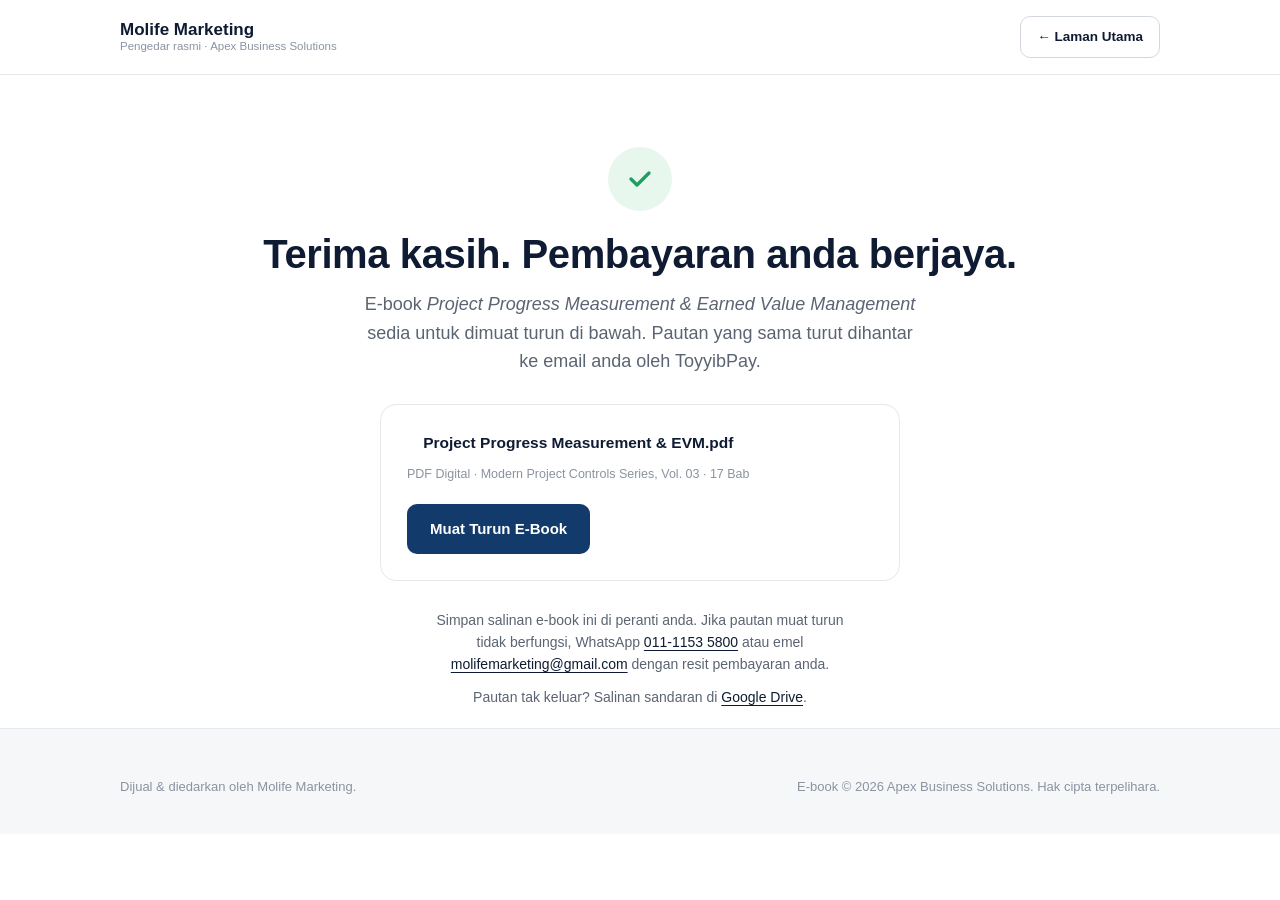
==== terima-kasih.html @ 0fa17842 "Landing page: Progress Measurement & EVM e-book (Molife Marketing x Apex Business Solutions)" ====
<!DOCTYPE html>
<html lang="ms">
<head>
<meta charset="UTF-8" />
<meta name="viewport" content="width=device-width, initial-scale=1.0" />
<title>Pembayaran Diterima — Muat Turun E-Book | Molife Marketing</title>
<meta name="robots" content="noindex,nofollow" />
<meta name="theme-color" content="#123A6B" />
<link rel="icon" href="data:image/svg+xml,%3Csvg xmlns='http://www.w3.org/2000/svg' viewBox='0 0 100 100'%3E%3Crect width='100' height='100' rx='20' fill='%23123A6B'/%3E%3Cpath d='M22 72 L40 40 L55 58 L78 26' stroke='%23C9992E' stroke-width='8' fill='none' stroke-linecap='round' stroke-linejoin='round'/%3E%3C/svg%3E" />
<link rel="stylesheet" href="style.css" />
</head>
<body>

<header>
  <div class="header-main">
    <div class="wrap">
      <a href="index.html" class="brand">
        <span class="brand-mark">Molife Marketing</span>
        <span class="brand-sub">Pengedar rasmi &middot; Apex Business Solutions</span>
      </a>
      <a href="index.html" class="btn btn-outline btn-sm">&larr; Laman Utama</a>
    </div>
  </div>
</header>

<main>
<section class="status-hero">
  <div class="wrap">
    <div id="state-success">
      <div class="status-icon success"><svg viewBox="0 0 20 20" fill="none"><path d="M4 10l4 4 8-8" stroke="currentColor" stroke-width="2.2" stroke-linecap="round" stroke-linejoin="round"/></svg></div>
      <h1 class="headline" style="font-size:clamp(28px,4.2vw,40px);margin-bottom:14px">Terima kasih. Pembayaran anda berjaya.</h1>
      <p class="hero-sub" style="margin:0 auto">E&#8209;book <em>Project Progress Measurement &amp; Earned Value Management</em> sedia untuk dimuat turun di bawah. Pautan yang sama turut dihantar ke email anda oleh ToyyibPay.</p>
    </div>

    <div id="state-fail" style="display:none">
      <div class="status-icon fail"><svg viewBox="0 0 20 20" fill="none"><path d="M6 6l8 8M14 6l-8 8" stroke="currentColor" stroke-width="2.2" stroke-linecap="round"/></svg></div>
      <h1 class="headline" style="font-size:clamp(28px,4.2vw,40px);margin-bottom:14px">Pembayaran belum selesai.</h1>
      <p class="hero-sub" style="margin:0 auto">Transaksi anda tidak berjaya atau dibatalkan. Tiada jumlah telah ditolak jika status menunjukkan gagal. Sila cuba sekali lagi.</p>
    </div>

    <div class="order-card" id="order-table" style="display:none">
      <div class="order-row" id="row-order-id" style="display:none"><span class="k">Order ID</span><span class="v" id="v-order-id"></span></div>
      <div class="order-row" id="row-billcode" style="display:none"><span class="k">Billcode</span><span class="v" id="v-billcode"></span></div>
      <div class="order-row" id="row-transaction" style="display:none"><span class="k">Transaction ID</span><span class="v" id="v-transaction"></span></div>
      <div class="order-row" id="row-status" style="display:none"><span class="k">Status</span><span class="v" id="v-status"></span></div>
    </div>

    <div id="download-block">
      <div class="download-box">
        <div>
          <b style="display:block;font-size:15.5px;margin-bottom:4px">Project Progress Measurement &amp; EVM.pdf</b>
          <span class="fname">PDF Digital &middot; Modern Project Controls Series, Vol. 03 &middot; 17 Bab</span>
        </div>
        <a href="assets/Progress-Measurement-EVM-Guide-Apex-2026.pdf" download class="btn btn-primary">Muat Turun E&#8209;Book</a>
      </div>
      <p class="support-note">Simpan salinan e&#8209;book ini di peranti anda. Jika pautan muat turun tidak berfungsi, WhatsApp <a href="https://wa.me/601111535800" target="_blank" rel="noopener">011&#8209;1153 5800</a> atau emel <a href="mailto:molifemarketing@gmail.com">molifemarketing@gmail.com</a> dengan resit pembayaran anda.</p>
      <p class="support-note" style="margin-top:10px">Pautan tak keluar? Salinan sandaran di <a href="https://drive.google.com/drive/u/0/folders/1Qkt8gLkhxoUFuu0Xzl1FkinsDRuWsXbj" target="_blank" rel="noopener">Google Drive</a>.</p>
    </div>

    <div id="retry-block" style="display:none">
      <a href="https://toyyibpay.com/EVM" class="btn btn-primary">Cuba Bayar Semula &mdash; RM69</a>
      <p class="support-note" style="margin-top:16px">Masalah berulang? WhatsApp <a href="https://wa.me/601111535800" target="_blank" rel="noopener">011&#8209;1153 5800</a> atau emel <a href="mailto:molifemarketing@gmail.com">molifemarketing@gmail.com</a> untuk bantuan.</p>
    </div>
  </div>
</section>
</main>

<footer>
  <div class="wrap">
    <div class="footer-bottom" style="border-top:none;padding-top:0">
      <span>Dijual &amp; diedarkan oleh Molife Marketing.</span>
      <span>E&#8209;book &copy; 2026 Apex Business Solutions. Hak cipta terpelihara.</span>
    </div>
  </div>
</footer>

<script>
(function(){
  var params = new URLSearchParams(window.location.search);
  var statusId = params.get('status_id');
  var billcode = params.get('billcode');
  var orderId = params.get('order_id');
  var txnId = params.get('transaction_id');

  function setRow(rowId, valId, value){
    if(!value) return;
    document.getElementById(rowId).style.display = 'grid';
    document.getElementById(valId).textContent = value;
  }
  if (orderId || billcode || txnId || statusId){
    document.getElementById('order-table').style.display = 'block';
    setRow('row-order-id','v-order-id', orderId);
    setRow('row-billcode','v-billcode', billcode);
    setRow('row-transaction','v-transaction', txnId);
    if (statusId){
      var label = statusId === '1' ? 'Berjaya' : (statusId === '2' ? 'Belum Selesai / Pending' : 'Gagal');
      setRow('row-status','v-status', label + ' (status_id=' + statusId + ')');
    }
  }

  var failed = statusId && statusId !== '1';
  if (failed){
    document.getElementById('state-success').style.display = 'none';
    document.getElementById('state-fail').style.display = 'block';
    document.getElementById('download-block').style.display = 'none';
    document.getElementById('retry-block').style.display = 'block';
  }
})();
</script>
</body>
</html>
---- style.css ----
:root{
  --bg:#FFFFFF;
  --bg-soft:#F6F7F9;
  --ink:#0F1B33;
  --ink-muted:#5B6472;
  --ink-faint:#8A93A1;
  --border:#E4E7EC;
  --border-strong:#D3D8DF;
  --accent:#123A6B;
  --accent-dark:#0A2748;
  --accent-soft:#EAF0F8;
  --gold:#C9992E;
  --gold-dark:#A67C1F;
  --gold-soft:#FBF2DE;
  --success:#1F9D63;
  --success-soft:#E7F7EE;
  --danger:#E1483B;
  --danger-soft:#FDEDEC;
  --radius:10px;
  --radius-lg:16px;
  --font: -apple-system,BlinkMacSystemFont,"Segoe UI",Roboto,Helvetica,Arial,sans-serif;
  --maxw:1120px;
  --shadow: 0 1px 2px rgba(15,27,51,0.04), 0 8px 24px rgba(15,27,51,0.08);
}
*,*::before,*::after{box-sizing:border-box;margin:0;padding:0}
html{scroll-behavior:smooth}
@media (prefers-reduced-motion:reduce){html{scroll-behavior:auto}*{animation-duration:0.01ms!important;transition-duration:0.01ms!important;scroll-behavior:auto!important}}
body{
  background:var(--bg);
  color:var(--ink);
  font-family:var(--font);
  font-size:16px;
  line-height:1.6;
  -webkit-font-smoothing:antialiased;
}
a{color:inherit}
img,svg{display:block;max-width:100%}
b,strong{font-weight:600}
.wrap{max-width:var(--maxw);margin-left:auto;margin-right:auto;padding:0 clamp(20px,4vw,40px)}

/* ---- buttons ---- */
.btn{display:inline-flex;align-items:center;justify-content:center;gap:8px;font-family:var(--font);font-weight:600;font-size:15px;text-decoration:none;padding:12px 22px;border-radius:var(--radius);border:1px solid transparent;cursor:pointer;transition:background .15s ease, border-color .15s ease, transform .1s ease}
.btn:active{transform:scale(0.98)}
.btn-primary{background:var(--accent);color:#fff}
.btn-primary:hover{background:var(--accent-dark)}
.btn-outline{background:#fff;border-color:var(--border-strong);color:var(--ink)}
.btn-outline:hover{border-color:var(--ink-faint)}
.btn-sm{padding:9px 16px;font-size:13.5px}
.btn-block{width:100%}

/* ---- header ---- */
header{position:sticky;top:0;z-index:70;background:rgba(255,255,255,0.92);backdrop-filter:saturate(180%) blur(8px);border-bottom:1px solid var(--border)}
.header-main{padding:16px 0}
.header-main .wrap{display:flex;align-items:center;justify-content:space-between;gap:20px}
.brand{display:flex;flex-direction:column;text-decoration:none;line-height:1.2}
.brand-mark{font-weight:700;font-size:17px;color:var(--ink)}
.brand-sub{font-size:11.5px;color:var(--ink-faint)}
nav.desktop-nav{display:none;align-items:center;gap:30px}
nav.desktop-nav a{font-size:14.5px;text-decoration:none;color:var(--ink-muted);font-weight:500}
nav.desktop-nav a:hover{color:var(--ink)}
@media (min-width:860px){nav.desktop-nav{display:flex}}
.nav-cta{display:none}
@media (min-width:640px){.nav-cta{display:inline-flex}}

/* ---- generic section ---- */
section.section{padding:76px 0}
.section-soft{background:var(--bg-soft)}
.section-head{max-width:640px;margin:0 0 44px}
.eyebrow{display:inline-block;font-size:13px;font-weight:600;color:var(--accent);letter-spacing:0.02em;margin-bottom:10px}
h1,h2,h3{font-family:var(--font);font-weight:700;letter-spacing:-0.01em;text-wrap:balance;color:var(--ink)}
h2{font-size:clamp(26px,3.2vw,36px)}
p.lead{color:var(--ink-muted);font-size:17px;max-width:60ch}

/* ---- hero ---- */
#hero{padding:76px 0 64px;text-align:center}
.hero-inner{max-width:760px;margin:0 auto}
.hero-eyebrow{display:inline-flex;align-items:center;gap:8px;background:var(--ink);color:var(--gold);font-size:13px;font-weight:600;padding:7px 14px;border-radius:999px;margin-bottom:22px;letter-spacing:0.02em}
h1.headline{font-size:clamp(34px,5.4vw,54px);line-height:1.08;margin-bottom:20px}
h1.headline em{font-style:normal;color:var(--gold-dark)}
.hero-sub{font-size:18px;color:var(--ink-muted);max-width:56ch;margin:0 auto 32px}
.hero-ctas{display:flex;gap:14px;flex-wrap:wrap;justify-content:center;margin-bottom:28px}
.trust-row{display:flex;gap:22px;flex-wrap:wrap;justify-content:center;font-size:13.5px;color:var(--ink-faint);list-style:none}
.trust-row li{display:flex;align-items:center;gap:7px}
.trust-row svg{width:15px;height:15px;color:var(--success);flex:none}

.chart-card{max-width:640px;margin:44px auto 0;border:1px solid var(--border);border-radius:var(--radius-lg);padding:22px 22px 14px;background:#fff;box-shadow:var(--shadow);text-align:left}
.chart-card .cap{display:flex;justify-content:space-between;font-size:12px;color:var(--ink-faint);margin-bottom:10px}
.legend-mini{display:flex;gap:18px;font-size:12.5px;color:var(--ink-muted);padding:12px 2px 2px;flex-wrap:wrap}
.legend-mini span{display:flex;align-items:center;gap:6px}
.swatch{width:16px;height:2px;display:inline-block;border-radius:2px}
.swatch.dash{background:repeating-linear-gradient(90deg,var(--ink-faint) 0 5px, transparent 5px 9px)}
.swatch.solid{background:var(--danger)}
path.draw{stroke-dasharray:820;stroke-dashoffset:820;animation:draw 1.6s ease forwards .2s}
path.draw.delay{animation-delay:.5s}
@keyframes draw{to{stroke-dashoffset:0}}
path.draw-dashed{stroke-dashoffset:820;animation:drawDashed 1.6s ease forwards .2s}
@keyframes drawDashed{to{stroke-dashoffset:0}}
@media (prefers-reduced-motion:reduce){path.draw-dashed{stroke-dashoffset:0;animation:none}}
circle.pulse{animation:pulse 2.2s ease-in-out infinite}
@keyframes pulse{0%,100%{opacity:1}50%{opacity:.4}}
@media (prefers-reduced-motion:reduce){path.draw{stroke-dashoffset:0;animation:none}circle.pulse{animation:none}}

/* ---- feature / card grid ---- */
.card-grid{display:grid;grid-template-columns:repeat(auto-fit,minmax(240px,1fr));gap:18px}
.card{background:#fff;border:1px solid var(--border);border-radius:var(--radius-lg);padding:26px;transition:border-color .15s ease, transform .15s ease, box-shadow .15s ease}
.card:hover{border-color:var(--border-strong);transform:translateY(-3px);box-shadow:var(--shadow)}
.card-icon{width:40px;height:40px;border-radius:10px;display:flex;align-items:center;justify-content:center;margin-bottom:16px}
.card-icon.danger{background:var(--danger-soft);color:var(--danger)}
.card-icon.accent{background:var(--gold-soft);color:var(--gold-dark)}
.card-icon svg{width:20px;height:20px}
.card h3{font-size:16px;margin-bottom:6px}
.card p{font-size:14.5px;color:var(--ink-muted);line-height:1.55}

/* ---- SPI calculator ---- */
.calc-card{background:#fff;border:1px solid var(--border);border-radius:var(--radius-lg);padding:32px;max-width:640px;margin:0 auto;box-shadow:var(--shadow)}
.calc-grid{display:grid;grid-template-columns:1fr 1fr;gap:20px;margin-bottom:26px}
.calc-field label{display:block;font-size:13px;color:var(--ink-muted);margin-bottom:8px;font-weight:600}
.calc-field .input-wrap{position:relative}
.calc-field input[type=number]{width:100%;padding:12px 36px 12px 14px;border:1px solid var(--border-strong);border-radius:var(--radius);font-size:16px;font-family:var(--font);color:var(--ink);background:#fff}
.calc-field input[type=number]:focus{outline:none;border-color:var(--accent)}
.calc-field .unit{position:absolute;right:14px;top:50%;transform:translateY(-50%);color:var(--ink-faint);font-size:14px;pointer-events:none}
.calc-result{border-top:1px solid var(--border);padding-top:24px;display:flex;align-items:center;justify-content:space-between;flex-wrap:wrap;gap:16px}
.calc-spi{display:flex;align-items:baseline;gap:10px}
.calc-spi .num{font-size:40px;font-weight:700;font-variant-numeric:tabular-nums;transition:color .2s ease}
.calc-spi .label{font-size:12.5px;color:var(--ink-faint);line-height:1.3}
.calc-badge{padding:8px 16px;border-radius:999px;font-size:13.5px;font-weight:600;transition:background .2s ease, color .2s ease}
.calc-badge.good{background:var(--success-soft);color:var(--success)}
.calc-badge.warn{background:#FFF4E5;color:#B4690E}
.calc-badge.bad{background:var(--danger-soft);color:var(--danger)}
.calc-note{font-size:13.5px;color:var(--ink-muted);margin-top:16px;line-height:1.6}

/* ---- checklist grid ---- */
.check-grid{display:grid;grid-template-columns:repeat(auto-fill,minmax(260px,1fr));gap:4px 24px}
.check-item{display:flex;gap:12px;padding:12px 0;border-bottom:1px solid var(--border)}
.check-item svg{width:18px;height:18px;color:var(--success);flex:none;margin-top:2px}
.check-item b{font-size:14.5px;font-weight:600;display:block}
.check-item span.note{font-size:13px;color:var(--ink-faint)}

/* ---- accordion ---- */
.accordion{border-top:1px solid var(--border)}
.acc-item{border-bottom:1px solid var(--border)}
.acc-head{width:100%;background:none;border:0;color:var(--ink);display:flex;align-items:center;justify-content:space-between;gap:16px;padding:20px 2px;cursor:pointer;text-align:left;font-family:var(--font)}
.acc-title{font-weight:600;font-size:15.5px;flex:1}
.acc-range{font-size:13px;color:var(--ink-faint);margin-right:14px;white-space:nowrap}
.acc-chevron{width:11px;height:11px;flex:none;transition:transform .25s ease;color:var(--ink-faint)}
.acc-item.open .acc-chevron{transform:rotate(45deg)}
.acc-body{max-height:0;overflow:hidden;transition:max-height .3s ease}
.acc-body-inner{padding:0 2px 22px;color:var(--ink-muted);font-size:14.5px;max-width:70ch}

/* ---- tag pills ---- */
.tag-cloud{display:flex;flex-wrap:wrap;gap:10px;list-style:none}
.tag{border:1px solid var(--border-strong);padding:9px 16px;border-radius:999px;font-size:14px;color:var(--ink-muted);background:#fff}
.tag.hot{border-color:var(--gold);color:var(--gold-dark);background:var(--gold-soft)}

/* ---- pricing ---- */
.pricing-card{max-width:440px;margin:0 auto;background:#fff;border:1px solid var(--border);border-radius:var(--radius-lg);padding:36px 32px;box-shadow:var(--shadow);text-align:center}
.pricing-badge{display:inline-block;background:var(--danger-soft);color:var(--danger);font-size:13px;font-weight:600;padding:6px 14px;border-radius:999px;margin-bottom:18px}
.price-row{display:flex;align-items:baseline;justify-content:center;gap:10px;margin-bottom:6px}
.price-old{color:var(--ink-faint);text-decoration:line-through;font-size:18px}
.price-new{font-size:44px;font-weight:700;color:var(--ink)}
.price-note{color:var(--ink-faint);font-size:13.5px;margin-bottom:24px}
.pricing-list{list-style:none;text-align:left;margin:0 0 26px;display:flex;flex-direction:column;gap:12px}
.pricing-list li{display:flex;gap:10px;font-size:14.5px;color:var(--ink-muted)}
.pricing-list svg{width:17px;height:17px;color:var(--success);flex:none;margin-top:2px}
.gateway-note{font-size:12.5px;color:var(--ink-faint);margin-top:14px}
.countdown{display:flex;gap:16px;justify-content:center;margin:20px 0 24px}
.countdown div{text-align:center}
.countdown .num{font-size:22px;font-weight:700;color:var(--gold-dark);font-variant-numeric:tabular-nums}
.countdown .lbl{font-size:10.5px;color:var(--ink-faint);letter-spacing:0.04em;text-transform:uppercase}

/* ---- footer ---- */
footer{border-top:1px solid var(--border);padding:48px 0 36px;background:var(--bg-soft)}
.footer-top{display:flex;flex-wrap:wrap;justify-content:space-between;gap:32px;margin-bottom:32px}
.footer-brand p{color:var(--ink-muted);font-size:14px;max-width:34ch;margin-top:8px}
.footer-links{display:flex;gap:48px;flex-wrap:wrap}
.footer-links h4{font-size:12.5px;color:var(--ink-faint);text-transform:uppercase;letter-spacing:0.04em;margin-bottom:12px}
.footer-links ul{list-style:none;display:flex;flex-direction:column;gap:9px}
.footer-links a{font-size:14px;color:var(--ink-muted);text-decoration:none}
.footer-links a:hover{color:var(--ink)}
.footer-bottom{border-top:1px solid var(--border);padding-top:22px;display:flex;flex-wrap:wrap;justify-content:space-between;gap:12px;font-size:13px;color:var(--ink-faint)}

/* ---- sticky mobile cta ---- */
#sticky-cta{position:fixed;left:0;right:0;bottom:0;z-index:75;background:#fff;border-top:1px solid var(--border);box-shadow:0 -4px 16px rgba(20,23,31,0.06);padding:12px 16px;display:flex;align-items:center;justify-content:space-between;gap:12px;transform:translateY(120%);transition:transform .3s ease}
#sticky-cta.show{transform:translateY(0)}
#sticky-cta .price{font-size:15px;font-weight:600}
#sticky-cta .price s{color:var(--ink-faint);margin-right:6px;font-size:12px;font-weight:400}
@media (min-width:760px){#sticky-cta{display:none}}

/* ---- scroll reveal ---- */
.reveal{opacity:0;transform:translateY(16px);transition:opacity .5s ease, transform .5s ease}
.reveal.is-visible{opacity:1;transform:translateY(0)}

/* ---- order status (terima-kasih page) ---- */
.status-hero{padding:72px 0 20px;text-align:center}
.status-icon{width:64px;height:64px;border-radius:50%;display:flex;align-items:center;justify-content:center;margin:0 auto 22px}
.status-icon.success{background:var(--success-soft);color:var(--success)}
.status-icon.fail{background:var(--danger-soft);color:var(--danger)}
.status-icon svg{width:30px;height:30px}
.order-card{max-width:520px;margin:32px auto 0;border:1px solid var(--border);border-radius:var(--radius-lg);overflow:hidden;text-align:left}
.order-row{display:grid;grid-template-columns:150px 1fr;gap:16px;padding:13px 20px;border-bottom:1px solid var(--border);font-size:13.5px}
.order-row:last-child{border-bottom:none}
.order-row .k{color:var(--ink-faint)}
.order-row .v{word-break:break-all;font-weight:500}
.download-box{max-width:520px;margin:28px auto;border:1px solid var(--border);border-radius:var(--radius-lg);padding:26px;display:flex;flex-wrap:wrap;gap:18px;align-items:center;justify-content:space-between;background:#fff}
.download-box .fname{font-size:12.5px;color:var(--ink-faint)}
.support-note{font-size:14px;color:var(--ink-muted);max-width:56ch;margin:0 auto}
.support-note a{text-decoration:underline;text-underline-offset:3px;color:var(--ink)}
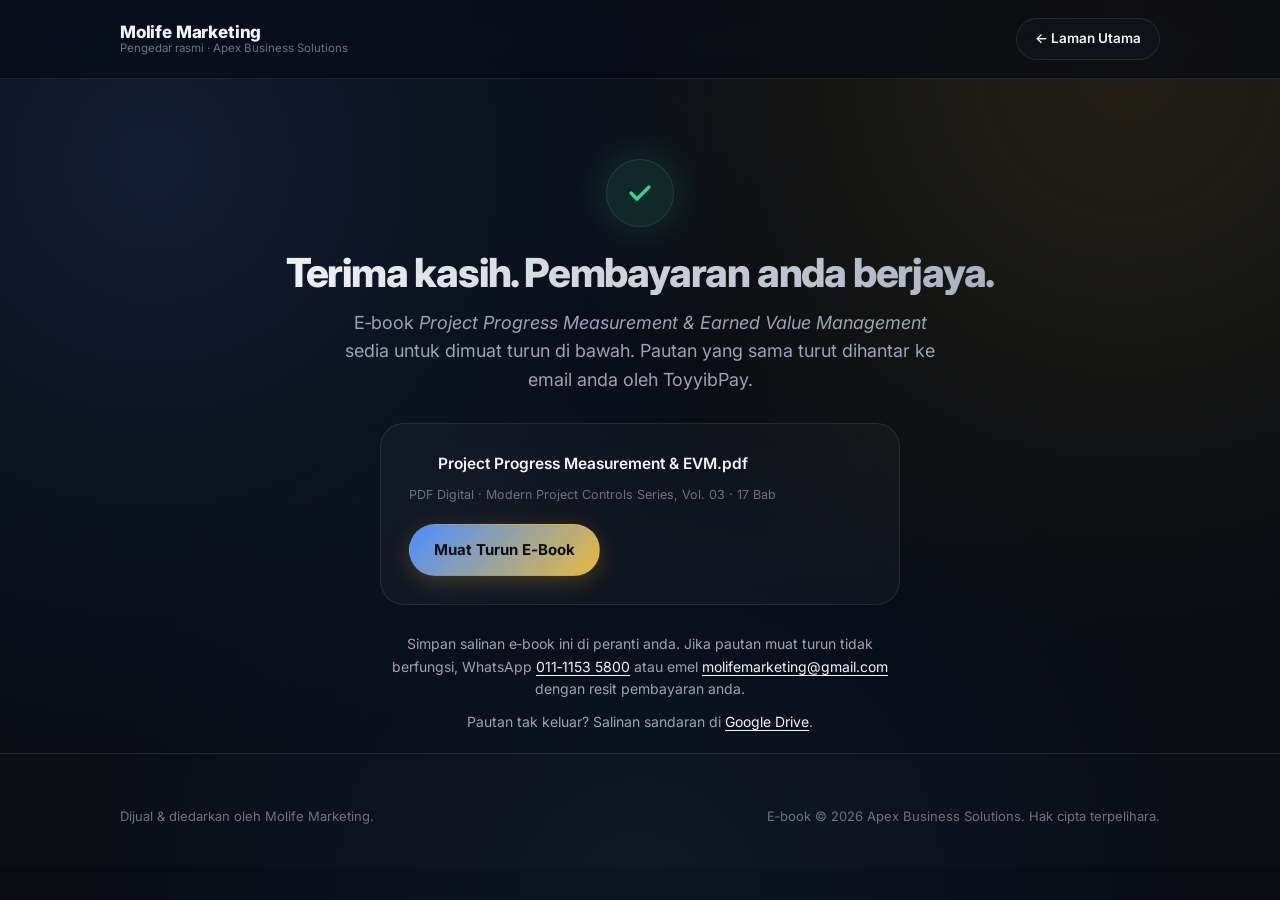
==== commit 9b64e2a6: "Restyle to dark glassmorphism (navy/gold) matching cashflowtrackerai.netlify.app reference" ====
--- a/terima-kasih.html
+++ b/terima-kasih.html
@@ -7,6 +7,9 @@
 <meta name="robots" content="noindex,nofollow" />
 <meta name="theme-color" content="#123A6B" />
 <link rel="icon" href="data:image/svg+xml,%3Csvg xmlns='http://www.w3.org/2000/svg' viewBox='0 0 100 100'%3E%3Crect width='100' height='100' rx='20' fill='%23123A6B'/%3E%3Cpath d='M22 72 L40 40 L55 58 L78 26' stroke='%23C9992E' stroke-width='8' fill='none' stroke-linecap='round' stroke-linejoin='round'/%3E%3C/svg%3E" />
+<link rel="preconnect" href="https://fonts.googleapis.com" />
+<link rel="preconnect" href="https://fonts.gstatic.com" crossorigin />
+<link href="https://fonts.googleapis.com/css2?family=Inter:wght@300;400;500;600;700;800&display=swap" rel="stylesheet" />
 <link rel="stylesheet" href="style.css" />
 </head>
 <body>
--- a/style.css
+++ b/style.css
@@ -1,37 +1,54 @@
 :root{
-  --bg:#FFFFFF;
-  --bg-soft:#F6F7F9;
-  --ink:#0F1B33;
-  --ink-muted:#5B6472;
-  --ink-faint:#8A93A1;
-  --border:#E4E7EC;
-  --border-strong:#D3D8DF;
-  --accent:#123A6B;
-  --accent-dark:#0A2748;
-  --accent-soft:#EAF0F8;
-  --gold:#C9992E;
-  --gold-dark:#A67C1F;
-  --gold-soft:#FBF2DE;
-  --success:#1F9D63;
-  --success-soft:#E7F7EE;
-  --danger:#E1483B;
-  --danger-soft:#FDEDEC;
-  --radius:10px;
-  --radius-lg:16px;
-  --font: -apple-system,BlinkMacSystemFont,"Segoe UI",Roboto,Helvetica,Arial,sans-serif;
+  --bg-dark:#080b12;
+  --bg-darker:#04060a;
+  --bg-soft:rgba(255,255,255,0.03);
+  --ink:#f2f5fa;
+  --ink-muted:#9aa4b6;
+  --ink-faint:#6b7383;
+  --border:rgba(255,255,255,0.10);
+  --border-strong:rgba(255,255,255,0.18);
+  --accent:#4c8dff;
+  --accent-dark:#2f6fed;
+  --accent-soft:rgba(76,141,255,0.12);
+  --gold:#e8b93c;
+  --gold-dark:#c9992e;
+  --gold-soft:rgba(232,185,60,0.12);
+  --accent-gradient:linear-gradient(135deg, var(--accent), var(--gold));
+  --glass-bg:rgba(255,255,255,0.03);
+  --glass-border:rgba(255,255,255,0.09);
+  --success:#34d399;
+  --success-soft:rgba(52,211,153,0.12);
+  --danger:#f4614f;
+  --danger-soft:rgba(244,97,79,0.12);
+  --radius:12px;
+  --radius-lg:24px;
+  --font:'Inter',-apple-system,BlinkMacSystemFont,"Segoe UI",Roboto,Helvetica,Arial,sans-serif;
   --maxw:1120px;
-  --shadow: 0 1px 2px rgba(15,27,51,0.04), 0 8px 24px rgba(15,27,51,0.08);
+  --shadow: 0 10px 30px rgba(0,0,0,0.35);
 }
 *,*::before,*::after{box-sizing:border-box;margin:0;padding:0}
 html{scroll-behavior:smooth}
 @media (prefers-reduced-motion:reduce){html{scroll-behavior:auto}*{animation-duration:0.01ms!important;transition-duration:0.01ms!important;scroll-behavior:auto!important}}
 body{
-  background:var(--bg);
+  background-color:var(--bg-dark);
   color:var(--ink);
   font-family:var(--font);
   font-size:16px;
   line-height:1.6;
   -webkit-font-smoothing:antialiased;
+  overflow-x:hidden;
+  position:relative;
+}
+body::before{
+  content:'';
+  position:fixed;
+  inset:0;
+  background:
+    radial-gradient(circle at 12% 18%, rgba(76,141,255,0.14) 0%, transparent 45%),
+    radial-gradient(circle at 88% 8%, rgba(232,185,60,0.12) 0%, transparent 42%),
+    radial-gradient(circle at 50% 100%, rgba(76,141,255,0.08) 0%, transparent 50%);
+  z-index:-1;
+  pointer-events:none;
 }
 a{color:inherit}
 img,svg{display:block;max-width:100%}
@@ -39,51 +56,53 @@
 .wrap{max-width:var(--maxw);margin-left:auto;margin-right:auto;padding:0 clamp(20px,4vw,40px)}
 
 /* ---- buttons ---- */
-.btn{display:inline-flex;align-items:center;justify-content:center;gap:8px;font-family:var(--font);font-weight:600;font-size:15px;text-decoration:none;padding:12px 22px;border-radius:var(--radius);border:1px solid transparent;cursor:pointer;transition:background .15s ease, border-color .15s ease, transform .1s ease}
+.btn{display:inline-flex;align-items:center;justify-content:center;gap:8px;font-family:var(--font);font-weight:600;font-size:15px;text-decoration:none;padding:13px 24px;border-radius:999px;border:1px solid transparent;cursor:pointer;transition:background .2s ease, border-color .2s ease, transform .15s ease, box-shadow .2s ease}
 .btn:active{transform:scale(0.98)}
-.btn-primary{background:var(--accent);color:#fff}
-.btn-primary:hover{background:var(--accent-dark)}
-.btn-outline{background:#fff;border-color:var(--border-strong);color:var(--ink)}
-.btn-outline:hover{border-color:var(--ink-faint)}
-.btn-sm{padding:9px 16px;font-size:13.5px}
+.btn-primary{background:var(--accent-gradient);color:#0a0d14;font-weight:700;box-shadow:0 6px 22px rgba(232,185,60,0.22)}
+.btn-primary:hover{transform:translateY(-2px);box-shadow:0 10px 28px rgba(232,185,60,0.35)}
+.btn-outline{background:var(--glass-bg);border-color:var(--glass-border);color:var(--ink);backdrop-filter:blur(8px);-webkit-backdrop-filter:blur(8px)}
+.btn-outline:hover{border-color:var(--border-strong);background:rgba(255,255,255,0.06);transform:translateY(-2px)}
+.btn-sm{padding:9px 18px;font-size:13.5px}
 .btn-block{width:100%}
 
 /* ---- header ---- */
-header{position:sticky;top:0;z-index:70;background:rgba(255,255,255,0.92);backdrop-filter:saturate(180%) blur(8px);border-bottom:1px solid var(--border)}
-.header-main{padding:16px 0}
+header{position:sticky;top:0;z-index:70;background:rgba(8,11,18,0.72);backdrop-filter:saturate(160%) blur(14px);-webkit-backdrop-filter:saturate(160%) blur(14px);border-bottom:1px solid var(--glass-border)}
+.header-main{padding:18px 0}
 .header-main .wrap{display:flex;align-items:center;justify-content:space-between;gap:20px}
 .brand{display:flex;flex-direction:column;text-decoration:none;line-height:1.2}
-.brand-mark{font-weight:700;font-size:17px;color:var(--ink)}
+.brand-mark{font-weight:800;font-size:17px;color:var(--ink);letter-spacing:-0.01em}
 .brand-sub{font-size:11.5px;color:var(--ink-faint)}
 nav.desktop-nav{display:none;align-items:center;gap:30px}
-nav.desktop-nav a{font-size:14.5px;text-decoration:none;color:var(--ink-muted);font-weight:500}
+nav.desktop-nav a{font-size:14.5px;text-decoration:none;color:var(--ink-muted);font-weight:500;transition:color .2s ease}
 nav.desktop-nav a:hover{color:var(--ink)}
 @media (min-width:860px){nav.desktop-nav{display:flex}}
 .nav-cta{display:none}
 @media (min-width:640px){.nav-cta{display:inline-flex}}
 
 /* ---- generic section ---- */
-section.section{padding:76px 0}
-.section-soft{background:var(--bg-soft)}
+section.section{padding:88px 0}
+.section-soft{background:rgba(255,255,255,0.015);border-top:1px solid var(--glass-border);border-bottom:1px solid var(--glass-border)}
 .section-head{max-width:640px;margin:0 0 44px}
 .eyebrow{display:inline-block;font-size:13px;font-weight:600;color:var(--accent);letter-spacing:0.02em;margin-bottom:10px}
-h1,h2,h3{font-family:var(--font);font-weight:700;letter-spacing:-0.01em;text-wrap:balance;color:var(--ink)}
-h2{font-size:clamp(26px,3.2vw,36px)}
+h1,h2,h3{font-family:var(--font);font-weight:800;letter-spacing:-0.02em;text-wrap:balance;color:var(--ink)}
+h2{font-size:clamp(26px,3.2vw,36px);background:linear-gradient(to right,#fff,#a7b0c0);-webkit-background-clip:text;-webkit-text-fill-color:transparent;background-clip:text}
 p.lead{color:var(--ink-muted);font-size:17px;max-width:60ch}
 
 /* ---- hero ---- */
-#hero{padding:76px 0 64px;text-align:center}
-.hero-inner{max-width:760px;margin:0 auto}
-.hero-eyebrow{display:inline-flex;align-items:center;gap:8px;background:var(--ink);color:var(--gold);font-size:13px;font-weight:600;padding:7px 14px;border-radius:999px;margin-bottom:22px;letter-spacing:0.02em}
-h1.headline{font-size:clamp(34px,5.4vw,54px);line-height:1.08;margin-bottom:20px}
-h1.headline em{font-style:normal;color:var(--gold-dark)}
-.hero-sub{font-size:18px;color:var(--ink-muted);max-width:56ch;margin:0 auto 32px}
-.hero-ctas{display:flex;gap:14px;flex-wrap:wrap;justify-content:center;margin-bottom:28px}
+#hero{padding:88px 0 72px;text-align:center;position:relative}
+.hero-inner{max-width:760px;margin:0 auto;position:relative;z-index:2}
+.hero-eyebrow{display:inline-flex;align-items:center;gap:8px;background:var(--accent-soft);border:1px solid rgba(76,141,255,0.3);color:var(--accent);font-size:13px;font-weight:600;padding:7px 16px;border-radius:999px;margin-bottom:26px;letter-spacing:0.02em;animation:fadeInDown .7s ease-out}
+h1.headline{font-size:clamp(34px,5.4vw,54px);line-height:1.1;margin-bottom:22px;font-weight:800;letter-spacing:-0.03em;background:linear-gradient(to right,#fff,#9aa4b6);-webkit-background-clip:text;-webkit-text-fill-color:transparent;background-clip:text;animation:fadeInUp .7s ease-out .1s both}
+h1.headline em{font-style:normal;background:var(--accent-gradient);-webkit-background-clip:text;-webkit-text-fill-color:transparent;background-clip:text}
+.hero-sub{font-size:18px;color:var(--ink-muted);max-width:56ch;margin:0 auto 34px;animation:fadeInUp .7s ease-out .2s both}
+.hero-ctas{display:flex;gap:14px;flex-wrap:wrap;justify-content:center;margin-bottom:30px;animation:fadeInUp .7s ease-out .3s both}
 .trust-row{display:flex;gap:22px;flex-wrap:wrap;justify-content:center;font-size:13.5px;color:var(--ink-faint);list-style:none}
 .trust-row li{display:flex;align-items:center;gap:7px}
 .trust-row svg{width:15px;height:15px;color:var(--success);flex:none}
 
-.chart-card{max-width:640px;margin:44px auto 0;border:1px solid var(--border);border-radius:var(--radius-lg);padding:22px 22px 14px;background:#fff;box-shadow:var(--shadow);text-align:left}
+.chart-card{max-width:640px;margin:48px auto 0;border:1px solid var(--glass-border);border-radius:var(--radius-lg);padding:24px 24px 16px;background:var(--glass-bg);backdrop-filter:blur(16px);-webkit-backdrop-filter:blur(16px);box-shadow:var(--shadow);text-align:left;position:relative;animation:float 7s ease-in-out infinite}
+.chart-card::before{content:'';position:absolute;width:220px;height:220px;background:var(--accent);filter:blur(70px);opacity:0.18;border-radius:50%;top:-60px;right:-60px;z-index:-1}
+.chart-card::after{content:'';position:absolute;width:180px;height:180px;background:var(--gold);filter:blur(70px);opacity:0.16;border-radius:50%;bottom:-50px;left:-40px;z-index:-1}
 .chart-card .cap{display:flex;justify-content:space-between;font-size:12px;color:var(--ink-faint);margin-bottom:10px}
 .legend-mini{display:flex;gap:18px;font-size:12.5px;color:var(--ink-muted);padding:12px 2px 2px;flex-wrap:wrap}
 .legend-mini span{display:flex;align-items:center;gap:6px}
@@ -95,94 +114,97 @@
 @keyframes draw{to{stroke-dashoffset:0}}
 path.draw-dashed{stroke-dashoffset:820;animation:drawDashed 1.6s ease forwards .2s}
 @keyframes drawDashed{to{stroke-dashoffset:0}}
-@media (prefers-reduced-motion:reduce){path.draw-dashed{stroke-dashoffset:0;animation:none}}
+@media (prefers-reduced-motion:reduce){path.draw-dashed{stroke-dashoffset:0;animation:none}.chart-card{animation:none}}
 circle.pulse{animation:pulse 2.2s ease-in-out infinite}
 @keyframes pulse{0%,100%{opacity:1}50%{opacity:.4}}
 @media (prefers-reduced-motion:reduce){path.draw{stroke-dashoffset:0;animation:none}circle.pulse{animation:none}}
+@keyframes float{0%,100%{transform:translateY(0)}50%{transform:translateY(-14px)}}
+@keyframes fadeInUp{from{opacity:0;transform:translateY(20px)}to{opacity:1;transform:translateY(0)}}
+@keyframes fadeInDown{from{opacity:0;transform:translateY(-20px)}to{opacity:1;transform:translateY(0)}}
 
 /* ---- feature / card grid ---- */
-.card-grid{display:grid;grid-template-columns:repeat(auto-fit,minmax(240px,1fr));gap:18px}
-.card{background:#fff;border:1px solid var(--border);border-radius:var(--radius-lg);padding:26px;transition:border-color .15s ease, transform .15s ease, box-shadow .15s ease}
-.card:hover{border-color:var(--border-strong);transform:translateY(-3px);box-shadow:var(--shadow)}
-.card-icon{width:40px;height:40px;border-radius:10px;display:flex;align-items:center;justify-content:center;margin-bottom:16px}
+.card-grid{display:grid;grid-template-columns:repeat(auto-fit,minmax(240px,1fr));gap:20px}
+.card{background:var(--glass-bg);border:1px solid var(--glass-border);border-radius:var(--radius-lg);padding:28px;backdrop-filter:blur(12px);-webkit-backdrop-filter:blur(12px);transition:border-color .2s ease, transform .2s ease, box-shadow .2s ease}
+.card:hover{border-color:var(--border-strong);transform:translateY(-5px);box-shadow:var(--shadow)}
+.card-icon{width:42px;height:42px;border-radius:12px;display:flex;align-items:center;justify-content:center;margin-bottom:18px;border:1px solid var(--glass-border)}
 .card-icon.danger{background:var(--danger-soft);color:var(--danger)}
-.card-icon.accent{background:var(--gold-soft);color:var(--gold-dark)}
+.card-icon.accent{background:var(--gold-soft);color:var(--gold)}
 .card-icon svg{width:20px;height:20px}
-.card h3{font-size:16px;margin-bottom:6px}
-.card p{font-size:14.5px;color:var(--ink-muted);line-height:1.55}
+.card h3{font-size:16px;margin-bottom:8px;font-weight:700}
+.card p{font-size:14.5px;color:var(--ink-muted);line-height:1.6}
 
 /* ---- SPI calculator ---- */
-.calc-card{background:#fff;border:1px solid var(--border);border-radius:var(--radius-lg);padding:32px;max-width:640px;margin:0 auto;box-shadow:var(--shadow)}
+.calc-card{background:var(--glass-bg);border:1px solid var(--glass-border);border-radius:var(--radius-lg);padding:34px;max-width:640px;margin:0 auto;box-shadow:var(--shadow);backdrop-filter:blur(14px);-webkit-backdrop-filter:blur(14px)}
 .calc-grid{display:grid;grid-template-columns:1fr 1fr;gap:20px;margin-bottom:26px}
 .calc-field label{display:block;font-size:13px;color:var(--ink-muted);margin-bottom:8px;font-weight:600}
 .calc-field .input-wrap{position:relative}
-.calc-field input[type=number]{width:100%;padding:12px 36px 12px 14px;border:1px solid var(--border-strong);border-radius:var(--radius);font-size:16px;font-family:var(--font);color:var(--ink);background:#fff}
-.calc-field input[type=number]:focus{outline:none;border-color:var(--accent)}
+.calc-field input[type=number]{width:100%;padding:12px 36px 12px 14px;border:1px solid var(--border-strong);border-radius:var(--radius);font-size:16px;font-family:var(--font);color:var(--ink);background:rgba(255,255,255,0.04)}
+.calc-field input[type=number]:focus{outline:none;border-color:var(--accent);box-shadow:0 0 0 3px rgba(76,141,255,0.18)}
 .calc-field .unit{position:absolute;right:14px;top:50%;transform:translateY(-50%);color:var(--ink-faint);font-size:14px;pointer-events:none}
 .calc-result{border-top:1px solid var(--border);padding-top:24px;display:flex;align-items:center;justify-content:space-between;flex-wrap:wrap;gap:16px}
 .calc-spi{display:flex;align-items:baseline;gap:10px}
-.calc-spi .num{font-size:40px;font-weight:700;font-variant-numeric:tabular-nums;transition:color .2s ease}
+.calc-spi .num{font-size:42px;font-weight:800;font-variant-numeric:tabular-nums;transition:color .2s ease;color:var(--ink)}
 .calc-spi .label{font-size:12.5px;color:var(--ink-faint);line-height:1.3}
-.calc-badge{padding:8px 16px;border-radius:999px;font-size:13.5px;font-weight:600;transition:background .2s ease, color .2s ease}
-.calc-badge.good{background:var(--success-soft);color:var(--success)}
-.calc-badge.warn{background:#FFF4E5;color:#B4690E}
-.calc-badge.bad{background:var(--danger-soft);color:var(--danger)}
+.calc-badge{padding:8px 16px;border-radius:999px;font-size:13.5px;font-weight:600;transition:background .2s ease, color .2s ease;border:1px solid transparent}
+.calc-badge.good{background:var(--success-soft);color:var(--success);border-color:rgba(52,211,153,0.3)}
+.calc-badge.warn{background:var(--gold-soft);color:var(--gold);border-color:rgba(232,185,60,0.3)}
+.calc-badge.bad{background:var(--danger-soft);color:var(--danger);border-color:rgba(244,97,79,0.3)}
 .calc-note{font-size:13.5px;color:var(--ink-muted);margin-top:16px;line-height:1.6}
 
 /* ---- checklist grid ---- */
 .check-grid{display:grid;grid-template-columns:repeat(auto-fill,minmax(260px,1fr));gap:4px 24px}
-.check-item{display:flex;gap:12px;padding:12px 0;border-bottom:1px solid var(--border)}
+.check-item{display:flex;gap:12px;padding:14px 0;border-bottom:1px solid var(--border)}
 .check-item svg{width:18px;height:18px;color:var(--success);flex:none;margin-top:2px}
-.check-item b{font-size:14.5px;font-weight:600;display:block}
+.check-item b{font-size:14.5px;font-weight:600;display:block;color:var(--ink)}
 .check-item span.note{font-size:13px;color:var(--ink-faint)}
 
 /* ---- accordion ---- */
 .accordion{border-top:1px solid var(--border)}
 .acc-item{border-bottom:1px solid var(--border)}
-.acc-head{width:100%;background:none;border:0;color:var(--ink);display:flex;align-items:center;justify-content:space-between;gap:16px;padding:20px 2px;cursor:pointer;text-align:left;font-family:var(--font)}
+.acc-head{width:100%;background:none;border:0;color:var(--ink);display:flex;align-items:center;justify-content:space-between;gap:16px;padding:22px 2px;cursor:pointer;text-align:left;font-family:var(--font)}
 .acc-title{font-weight:600;font-size:15.5px;flex:1}
 .acc-range{font-size:13px;color:var(--ink-faint);margin-right:14px;white-space:nowrap}
-.acc-chevron{width:11px;height:11px;flex:none;transition:transform .25s ease;color:var(--ink-faint)}
+.acc-chevron{width:11px;height:11px;flex:none;transition:transform .25s ease;color:var(--gold)}
 .acc-item.open .acc-chevron{transform:rotate(45deg)}
 .acc-body{max-height:0;overflow:hidden;transition:max-height .3s ease}
 .acc-body-inner{padding:0 2px 22px;color:var(--ink-muted);font-size:14.5px;max-width:70ch}
 
 /* ---- tag pills ---- */
 .tag-cloud{display:flex;flex-wrap:wrap;gap:10px;list-style:none}
-.tag{border:1px solid var(--border-strong);padding:9px 16px;border-radius:999px;font-size:14px;color:var(--ink-muted);background:#fff}
-.tag.hot{border-color:var(--gold);color:var(--gold-dark);background:var(--gold-soft)}
+.tag{border:1px solid var(--glass-border);padding:9px 16px;border-radius:999px;font-size:14px;color:var(--ink-muted);background:var(--glass-bg);backdrop-filter:blur(8px)}
+.tag.hot{border-color:var(--gold);color:var(--gold);background:var(--gold-soft)}
 
 /* ---- pricing ---- */
-.pricing-card{max-width:440px;margin:0 auto;background:#fff;border:1px solid var(--border);border-radius:var(--radius-lg);padding:36px 32px;box-shadow:var(--shadow);text-align:center}
-.pricing-badge{display:inline-block;background:var(--danger-soft);color:var(--danger);font-size:13px;font-weight:600;padding:6px 14px;border-radius:999px;margin-bottom:18px}
+.pricing-card{max-width:440px;margin:0 auto;background:var(--glass-bg);border:1px solid var(--glass-border);border-radius:var(--radius-lg);padding:40px 34px;box-shadow:0 0 40px rgba(232,185,60,0.08), var(--shadow);text-align:center;backdrop-filter:blur(16px);-webkit-backdrop-filter:blur(16px);position:relative}
+.pricing-badge{display:inline-block;background:var(--danger-soft);color:var(--danger);font-size:13px;font-weight:600;padding:6px 14px;border-radius:999px;margin-bottom:18px;border:1px solid rgba(244,97,79,0.3)}
 .price-row{display:flex;align-items:baseline;justify-content:center;gap:10px;margin-bottom:6px}
 .price-old{color:var(--ink-faint);text-decoration:line-through;font-size:18px}
-.price-new{font-size:44px;font-weight:700;color:var(--ink)}
+.price-new{font-size:46px;font-weight:800;background:var(--accent-gradient);-webkit-background-clip:text;-webkit-text-fill-color:transparent;background-clip:text}
 .price-note{color:var(--ink-faint);font-size:13.5px;margin-bottom:24px}
 .pricing-list{list-style:none;text-align:left;margin:0 0 26px;display:flex;flex-direction:column;gap:12px}
 .pricing-list li{display:flex;gap:10px;font-size:14.5px;color:var(--ink-muted)}
 .pricing-list svg{width:17px;height:17px;color:var(--success);flex:none;margin-top:2px}
 .gateway-note{font-size:12.5px;color:var(--ink-faint);margin-top:14px}
-.countdown{display:flex;gap:16px;justify-content:center;margin:20px 0 24px}
+.countdown{display:flex;gap:16px;justify-content:center;margin:22px 0 26px}
 .countdown div{text-align:center}
-.countdown .num{font-size:22px;font-weight:700;color:var(--gold-dark);font-variant-numeric:tabular-nums}
+.countdown .num{font-size:22px;font-weight:800;color:var(--gold);font-variant-numeric:tabular-nums}
 .countdown .lbl{font-size:10.5px;color:var(--ink-faint);letter-spacing:0.04em;text-transform:uppercase}
 
 /* ---- footer ---- */
-footer{border-top:1px solid var(--border);padding:48px 0 36px;background:var(--bg-soft)}
+footer{border-top:1px solid var(--glass-border);padding:52px 0 40px;background:rgba(255,255,255,0.015)}
 .footer-top{display:flex;flex-wrap:wrap;justify-content:space-between;gap:32px;margin-bottom:32px}
 .footer-brand p{color:var(--ink-muted);font-size:14px;max-width:34ch;margin-top:8px}
 .footer-links{display:flex;gap:48px;flex-wrap:wrap}
 .footer-links h4{font-size:12.5px;color:var(--ink-faint);text-transform:uppercase;letter-spacing:0.04em;margin-bottom:12px}
 .footer-links ul{list-style:none;display:flex;flex-direction:column;gap:9px}
-.footer-links a{font-size:14px;color:var(--ink-muted);text-decoration:none}
+.footer-links a{font-size:14px;color:var(--ink-muted);text-decoration:none;transition:color .2s ease}
 .footer-links a:hover{color:var(--ink)}
 .footer-bottom{border-top:1px solid var(--border);padding-top:22px;display:flex;flex-wrap:wrap;justify-content:space-between;gap:12px;font-size:13px;color:var(--ink-faint)}
 
 /* ---- sticky mobile cta ---- */
-#sticky-cta{position:fixed;left:0;right:0;bottom:0;z-index:75;background:#fff;border-top:1px solid var(--border);box-shadow:0 -4px 16px rgba(20,23,31,0.06);padding:12px 16px;display:flex;align-items:center;justify-content:space-between;gap:12px;transform:translateY(120%);transition:transform .3s ease}
+#sticky-cta{position:fixed;left:0;right:0;bottom:0;z-index:75;background:rgba(8,11,18,0.85);backdrop-filter:blur(14px);-webkit-backdrop-filter:blur(14px);border-top:1px solid var(--glass-border);box-shadow:0 -8px 24px rgba(0,0,0,0.35);padding:12px 16px;display:flex;align-items:center;justify-content:space-between;gap:12px;transform:translateY(120%);transition:transform .3s ease}
 #sticky-cta.show{transform:translateY(0)}
-#sticky-cta .price{font-size:15px;font-weight:600}
+#sticky-cta .price{font-size:15px;font-weight:600;color:var(--ink)}
 #sticky-cta .price s{color:var(--ink-faint);margin-right:6px;font-size:12px;font-weight:400}
 @media (min-width:760px){#sticky-cta{display:none}}
 
@@ -191,17 +213,17 @@
 .reveal.is-visible{opacity:1;transform:translateY(0)}
 
 /* ---- order status (terima-kasih page) ---- */
-.status-hero{padding:72px 0 20px;text-align:center}
-.status-icon{width:64px;height:64px;border-radius:50%;display:flex;align-items:center;justify-content:center;margin:0 auto 22px}
-.status-icon.success{background:var(--success-soft);color:var(--success)}
-.status-icon.fail{background:var(--danger-soft);color:var(--danger)}
+.status-hero{padding:80px 0 20px;text-align:center}
+.status-icon{width:68px;height:68px;border-radius:50%;display:flex;align-items:center;justify-content:center;margin:0 auto 24px;border:1px solid var(--glass-border)}
+.status-icon.success{background:var(--success-soft);color:var(--success);box-shadow:0 0 40px rgba(52,211,153,0.2)}
+.status-icon.fail{background:var(--danger-soft);color:var(--danger);box-shadow:0 0 40px rgba(244,97,79,0.2)}
 .status-icon svg{width:30px;height:30px}
-.order-card{max-width:520px;margin:32px auto 0;border:1px solid var(--border);border-radius:var(--radius-lg);overflow:hidden;text-align:left}
+.order-card{max-width:520px;margin:32px auto 0;border:1px solid var(--glass-border);border-radius:var(--radius-lg);overflow:hidden;text-align:left;background:var(--glass-bg);backdrop-filter:blur(12px)}
 .order-row{display:grid;grid-template-columns:150px 1fr;gap:16px;padding:13px 20px;border-bottom:1px solid var(--border);font-size:13.5px}
 .order-row:last-child{border-bottom:none}
 .order-row .k{color:var(--ink-faint)}
-.order-row .v{word-break:break-all;font-weight:500}
-.download-box{max-width:520px;margin:28px auto;border:1px solid var(--border);border-radius:var(--radius-lg);padding:26px;display:flex;flex-wrap:wrap;gap:18px;align-items:center;justify-content:space-between;background:#fff}
+.order-row .v{word-break:break-all;font-weight:500;color:var(--ink)}
+.download-box{max-width:520px;margin:28px auto;border:1px solid var(--glass-border);border-radius:var(--radius-lg);padding:28px;display:flex;flex-wrap:wrap;gap:18px;align-items:center;justify-content:space-between;background:var(--glass-bg);backdrop-filter:blur(14px);-webkit-backdrop-filter:blur(14px)}
 .download-box .fname{font-size:12.5px;color:var(--ink-faint)}
 .support-note{font-size:14px;color:var(--ink-muted);max-width:56ch;margin:0 auto}
 .support-note a{text-decoration:underline;text-underline-offset:3px;color:var(--ink)}
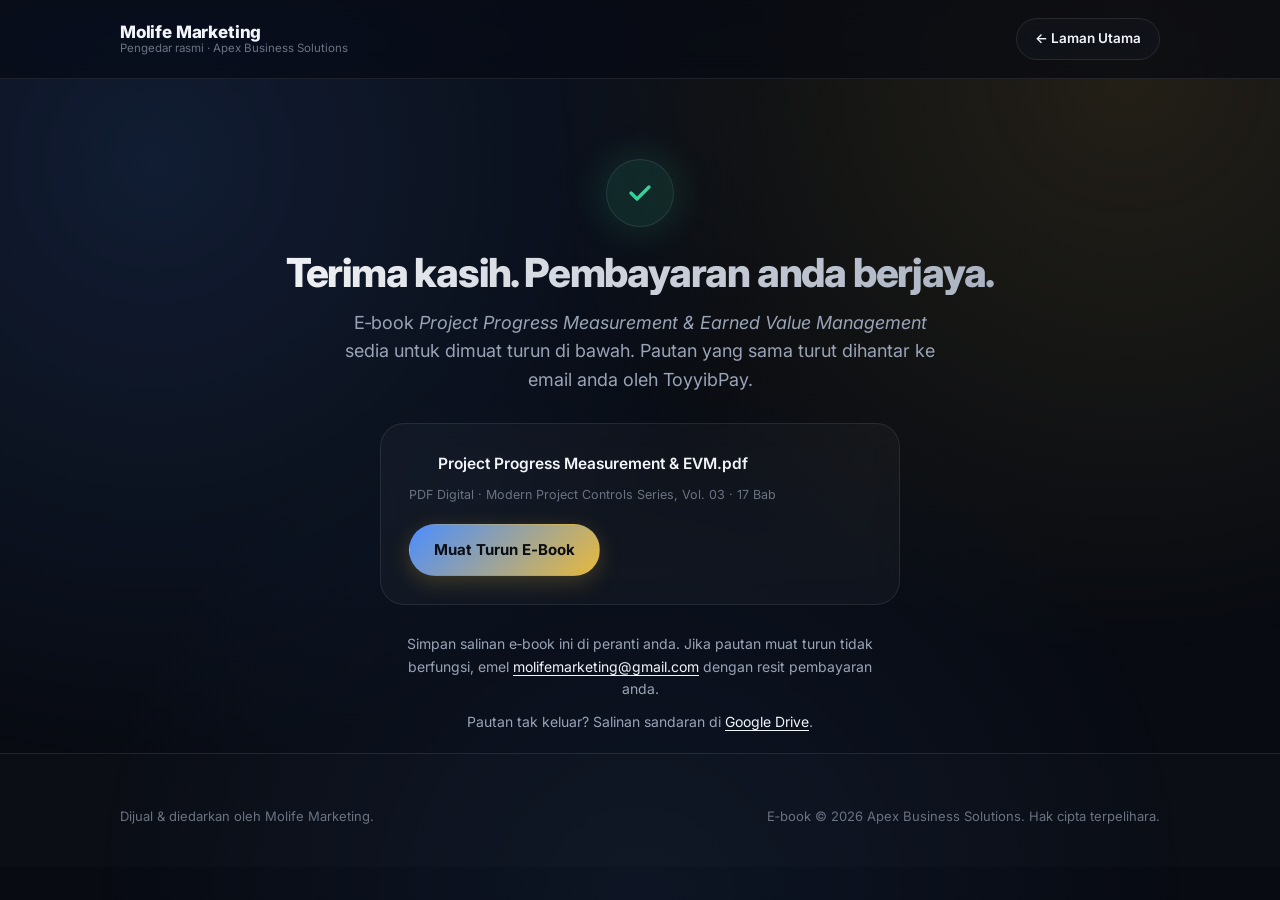
==== commit 8507aefb: "Remove WhatsApp and phone numbers, keep email-only contact - Remove WhatsApp links from FAQ section " ====
--- a/terima-kasih.html
+++ b/terima-kasih.html
@@ -56,13 +56,13 @@
         </div>
         <a href="assets/Progress-Measurement-EVM-Guide-Apex-2026.pdf" download class="btn btn-primary">Muat Turun E&#8209;Book</a>
       </div>
-      <p class="support-note">Simpan salinan e&#8209;book ini di peranti anda. Jika pautan muat turun tidak berfungsi, WhatsApp <a href="https://wa.me/601111535800" target="_blank" rel="noopener">011&#8209;1153 5800</a> atau emel <a href="mailto:molifemarketing@gmail.com">molifemarketing@gmail.com</a> dengan resit pembayaran anda.</p>
+      <p class="support-note">Simpan salinan e&#8209;book ini di peranti anda. Jika pautan muat turun tidak berfungsi, emel <a href="mailto:molifemarketing@gmail.com">molifemarketing@gmail.com</a> dengan resit pembayaran anda.</p>
       <p class="support-note" style="margin-top:10px">Pautan tak keluar? Salinan sandaran di <a href="https://drive.google.com/drive/u/0/folders/1Qkt8gLkhxoUFuu0Xzl1FkinsDRuWsXbj" target="_blank" rel="noopener">Google Drive</a>.</p>
     </div>
 
     <div id="retry-block" style="display:none">
       <a href="https://toyyibpay.com/EVM" class="btn btn-primary">Cuba Bayar Semula &mdash; RM69</a>
-      <p class="support-note" style="margin-top:16px">Masalah berulang? WhatsApp <a href="https://wa.me/601111535800" target="_blank" rel="noopener">011&#8209;1153 5800</a> atau emel <a href="mailto:molifemarketing@gmail.com">molifemarketing@gmail.com</a> untuk bantuan.</p>
+      <p class="support-note" style="margin-top:16px">Masalah berulang? Emel <a href="mailto:molifemarketing@gmail.com">molifemarketing@gmail.com</a> untuk bantuan.</p>
     </div>
   </div>
 </section>
